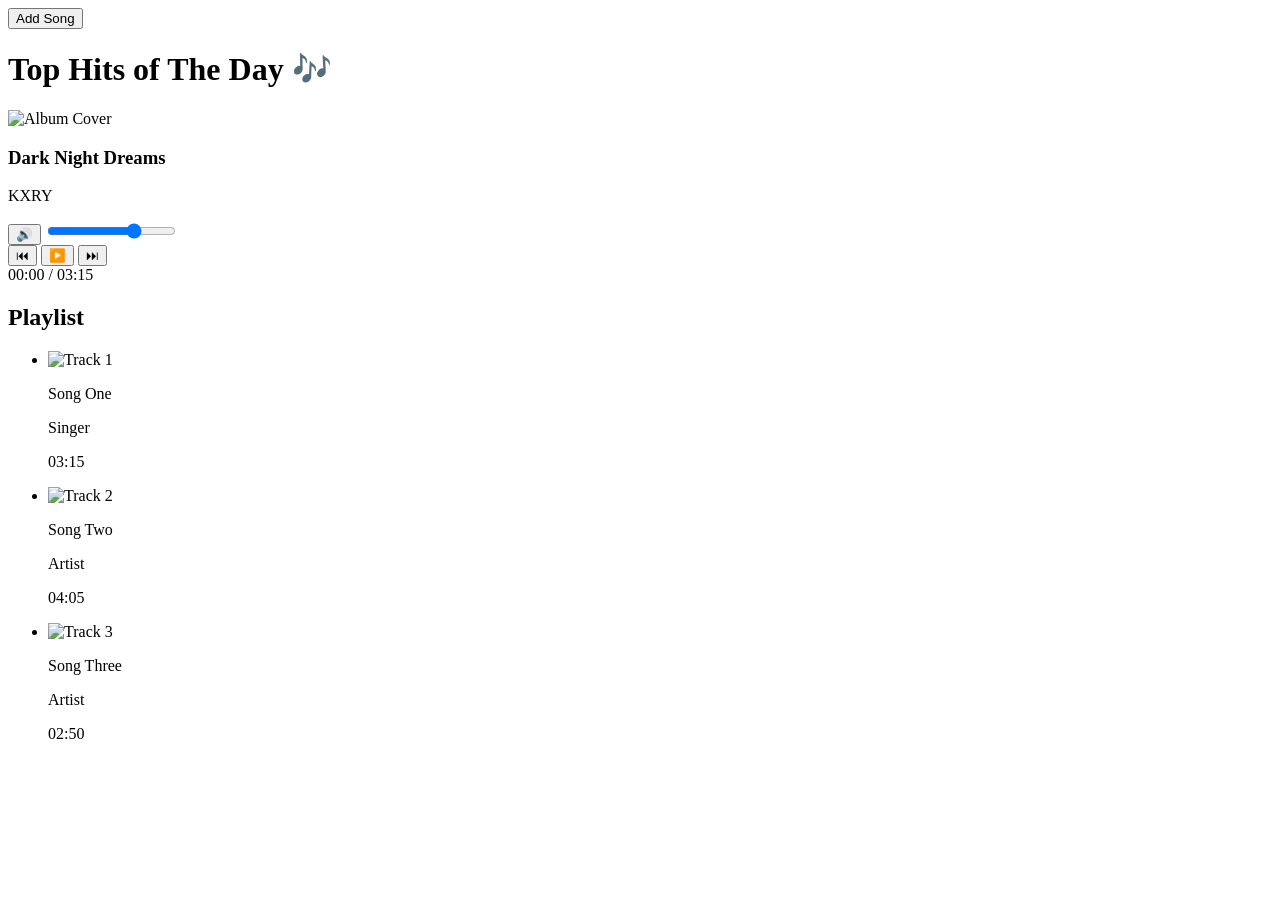
==== index.html @ 48698eaf "Update and rename musicPlayer/html/html.html to index.html" ====
<!DOCTYPE html>
<html lang="fa">
<head>
  <meta charset="UTF-8">
  <meta name="viewport" content="width=device-width, initial-scale=1.0">
  <title>Dark Music Player</title>
  <link rel="stylesheet" href="/css/style.css">
</head>
<body>
  <header>
    <button id="addTrackBtn" class="login-btn">Add Song</button>

    <h1>Top Hits of The Day 🎶</h1>
  </header>

  <main>
    <div class="player-container">
      <audio class="audio" src="/public/music/2.mp3"></audio>
      
      <div class="player-left">
        <div class="album-cover">
          <img id="albumCover" src="/public/image/1.jpg" alt="Album Cover">
        </div>

        <div class="track-info">
          <h3 class="track-title">Dark Night Dreams</h3>
          <p class="artist-name">KXRY</p>
        </div>

        <div class="volume-container">
          <button id="volumeBtn">🔊</button>
          <input type="range" id="volume" min="0" max="100" value="70">
        </div>

        <div class="controls">
          <button class="prev">⏮</button>
          <button class="play">▶️</button>
          <button class="next">⏭</button>
        </div>

        <div class="progress-section">
          <div class="progress-bar">
            <div class="progress"></div>
          </div>
          <div class="time-display">00:00 / 03:15</div>
        </div>
      </div>

      <aside class="playlist">
        <h2>Playlist</h2>
        <ul>
          <li class="liclik" data-src="/public/music/2.mp3">
            <img src="/public/image/2.jpg" alt="Track 1">
            <div class="track-details">
              <p class="track-name">Song One</p>
              <p class="artist-name">Singer</p>
              <p class="track-time">03:15</p>
            </div>
          </li>

          <li class="liclik" data-src="/public/music/3.mp3">
            <img src="/public/image/3.jpg" alt="Track 2">
            <div class="track-details">
              <p class="track-name">Song Two</p>
              <p class="artist-name">Artist</p>
              <p class="track-time">04:05</p>
            </div>
          </li>

          <li class="liclik" data-src="/public/music/3.mp3">
            <img src="/public/image/4.jpg" alt="Track 3">
            <div class="track-details">
              <p class="track-name">Song Three</p>
              <p class="artist-name">Artist</p>
              <p class="track-time">02:50</p>
            </div>
          </li>
        </ul>
      </aside>
    </div>
  </main>

  <div class="music-eye">
    <div class="pupil"></div>
  </div>

  <script src="/js/app.js"></script>
</body>
</html>
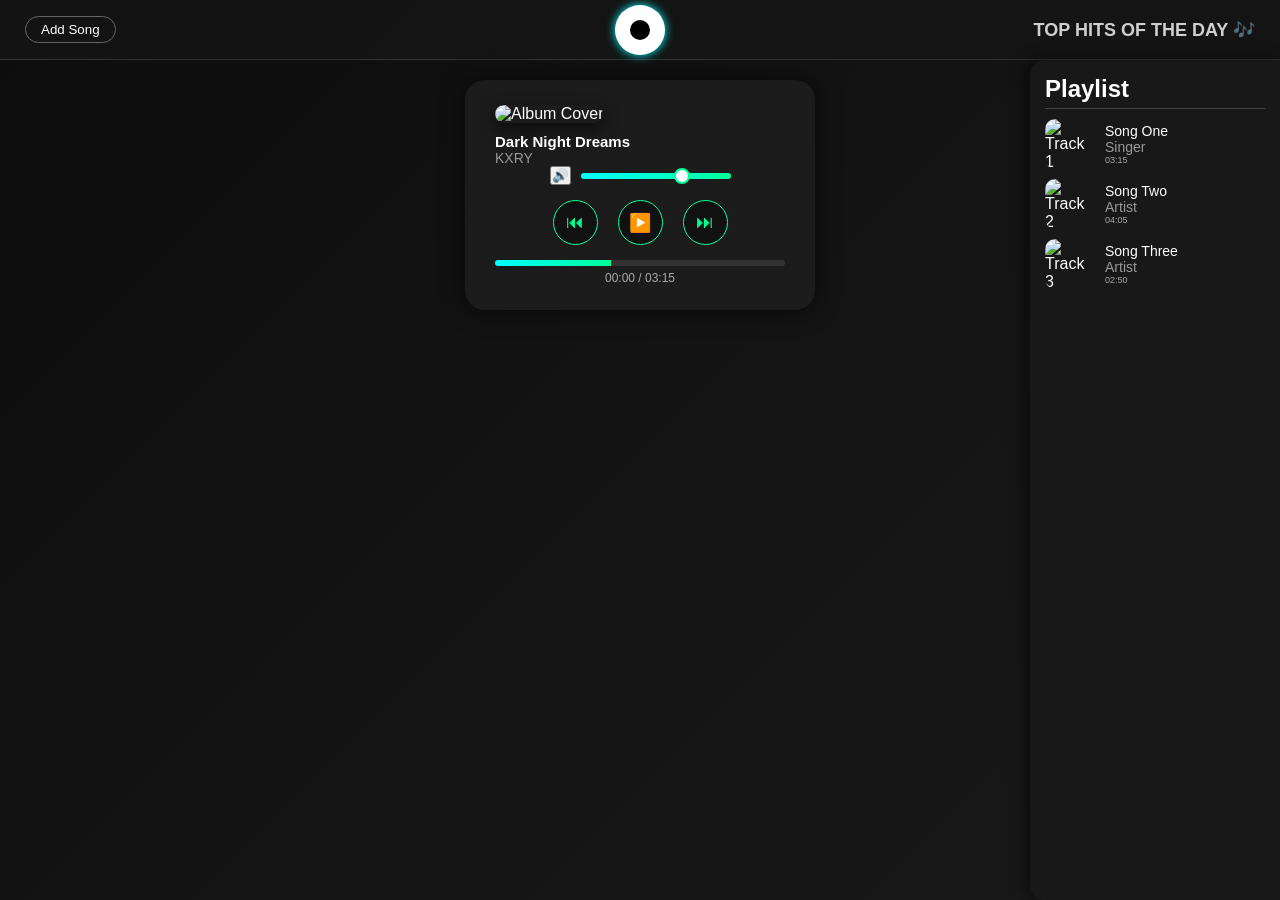
==== commit 1125a61f: "Update index.html" ====
--- a/index.html
+++ b/index.html
@@ -4,7 +4,7 @@
   <meta charset="UTF-8">
   <meta name="viewport" content="width=device-width, initial-scale=1.0">
   <title>Dark Music Player</title>
-  <link rel="stylesheet" href="/css/style.css">
+  <link rel="stylesheet" href="/musicPlayer/css/style.css">
 </head>
 <body>
   <header>
@@ -88,3 +88,5 @@
 </body>
 </html>
 
+
+
--- a/musicPlayer/css/style.css
+++ b/musicPlayer/css/style.css
@@ -0,0 +1,317 @@
+@import url('https://fonts.googleapis.com/css2?family=Poppins:wght@300;500;700&display=swap');
+
+* {
+  margin: 0;
+  padding: 0;
+  box-sizing: border-box;
+  font-family: "Poppins", sans-serif;
+}
+
+body {
+  background: linear-gradient(135deg, #0d0d0d, #1a1a1a);
+  color: #fff;
+  min-height: 100vh;
+  display: flex;
+  flex-direction: column;
+}
+
+/* Header */
+header {
+  position: relative; /* برای قرارگیری چشم داخل هدر */
+  display: flex;
+  align-items: center;
+  justify-content: space-between;
+  padding: 15px 25px;
+  background: rgba(20, 20, 20, 0.9);
+  border-bottom: 1px solid #333;
+  height: 60px;
+}
+
+header h1 {
+  font-size: 18px;
+  color: #cfcfcf;
+  text-transform: uppercase;
+}
+
+.login-btn {
+  background: transparent;
+  border: 1px solid #666;
+  color: #fff;
+  padding: 5px 15px;
+  border-radius: 20px;
+  cursor: pointer;
+  transition: 0.3s;
+}
+
+.login-btn:hover {
+  background: #555;
+}
+
+/* Main Player + Playlist */
+.player-container {
+  display: flex;
+  align-items: flex-start;
+  gap: 20px; /* فاصله بین تصویر پلیر و پلی‌لیست */
+  padding: 20px;
+  justify-content: center;
+}
+
+/* Player Left */
+.player-left {
+  display: flex;
+  flex-direction: column;
+  width: 350px;
+  background: rgba(30, 30, 30, 0.8);
+  padding: 25px 30px;
+  border-radius: 20px;
+  box-shadow: 0 0 25px rgba(0,0,0,0.6);
+}
+
+/* Album Cover */
+.album-cover img {
+  width: 100%;
+  border-radius: 15px;
+  margin-bottom: 10px;
+  box-shadow: 0 5px 15px rgba(0,0,0,0.6);
+}
+
+/* Track Info */
+.track-title {
+  font-size: 15px;
+  color: #fff;
+  overflow: hidden;
+  text-overflow: ellipsis;
+  white-space: nowrap;
+  padding: 0px;
+}
+
+.artist-name {
+  font-size: 14px;
+  color: #999;
+  overflow: hidden;
+  text-overflow: ellipsis;
+  white-space: nowrap;
+  margin-bottom: 0px;
+}
+
+/* Volume */
+.volume-container {
+  display: flex;
+  align-items: center;
+  justify-content: center;
+  margin-bottom: 15px;
+  gap: 10px;
+}
+
+.volume-container input[type=range] {
+  -webkit-appearance: none;
+  width: 150px;
+  height: 6px;
+  background: linear-gradient(90deg, #0ff, #0f9);
+  border-radius: 5px;
+  outline: none;
+}
+
+.volume-container input[type=range]::-webkit-slider-thumb {
+  -webkit-appearance: none;
+  width: 16px;
+  height: 16px;
+  border-radius: 50%;
+  background: #fff;
+  border: 2px solid #0f9;
+  cursor: pointer;
+  transition: 0.2s;
+}
+
+.volume-container input[type=range]::-webkit-slider-thumb:hover {
+  transform: scale(1.2);
+}
+
+/* Controls */
+.controls {
+  display: flex;
+  justify-content: center;
+  gap: 20px;
+  margin-bottom: 15px;
+}
+
+.controls button {
+  background: #111;
+  color: #0f9;
+  border: 1px solid #0f9;
+  border-radius: 50%;
+  width: 45px;
+  height: 45px;
+  font-size: 18px;
+  cursor: pointer;
+  transition: 0.3s;
+}
+
+.controls button:hover {
+  background: #0f9;
+  color: #000;
+}
+
+/* Progress Bar */
+.progress-section {
+  display: flex;
+  flex-direction: column;
+  align-items: center;
+}
+
+.progress-bar {
+  width: 100%;
+  height: 6px;
+  background: #333;
+  border-radius: 10px;
+  overflow: hidden;
+  margin-bottom: 5px;
+}
+
+.progress {
+  width: 40%;
+  height: 100%;
+  background: linear-gradient(90deg, #0ff, #0f9);
+}
+
+.time-display {
+  font-size: 12px;
+  color: #aaa;
+}
+
+/* Playlist Right */
+.playlist {
+  position: fixed; 
+  top: 60px;       /* پایین هدر */
+  right: 0;        /* کنار راست صفحه */
+  height: calc(100vh - 60px);
+  width: 250px;
+  overflow-y: auto;
+  background: rgba(25, 25, 25, 0.95);
+  border-radius: 15px 0 0 15px;
+  padding: 15px;
+  box-shadow: -5px 0 15px rgba(0,0,0,0.5);
+  z-index: 1000;
+}
+
+.playlist h2 {
+  margin-bottom: 10px;
+  border-bottom: 1px solid #444;
+  padding-bottom: 5px;
+}
+
+.playlist ul {
+  list-style: none;
+  padding: 0;
+  margin: 0;
+}
+
+.playlist ul li {
+  display: flex;
+  gap: 10px;
+  margin-bottom: 10px;
+  cursor: pointer;
+  align-items: center;
+  transition: 0.3s;
+}
+
+.playlist ul li img {
+  width: 50px;
+  height: 50px;
+  border-radius: 10px;
+  object-fit: cover;
+}
+
+.track-details {
+  display: flex;
+  flex-direction: column;
+}
+
+.track-name {
+  color: #fff;
+  font-size: 14px;
+ 
+}
+
+.track-time {
+  color: #aaa;
+  font-size: 9px;
+}
+
+.playlist ul li:hover {
+  background: rgba(0, 255, 255, 0.1);
+  border-radius: 8px;
+  transform: scale(1.02);
+  transition: all 0.3s ease;
+}
+
+/* Scrollbar پلی‌لیست */
+.playlist::-webkit-scrollbar {
+  width: 10px;
+}
+
+.playlist::-webkit-scrollbar-track {
+  background: rgba(255,255,255,0.05);
+  border-radius: 10px;
+}
+
+.playlist::-webkit-scrollbar-thumb {
+  background: linear-gradient(180deg, #0ff, #0f9);
+  border-radius: 10px;
+  transition: 0.3s;
+}
+
+.playlist::-webkit-scrollbar-thumb:hover {
+  background: linear-gradient(180deg, #0f9, #0ff);
+}
+
+/* چشم روی هدر */
+.music-eye {
+  position: absolute; /* داخل هدر */
+  top: 5px;
+  left: 50%;
+  transform: translateX(-50%);
+  width: 50px;
+  height: 50px;
+  border-radius: 50%;
+  background: #fff;
+  display: flex;
+  align-items: center;
+  justify-content: center;
+  box-shadow: 0 0 10px #0ff;
+  overflow: hidden; /* برای محدود کردن حرکت مردمک */
+  z-index: 1000;
+}
+
+.music-eye .pupil {
+  width: 20px;
+  height: 20px;
+  background: #000;
+  border-radius: 50%;
+  position: relative;
+  transition: 0.05s linear;
+}
+
+
+
+
+@keyframes look-around {
+  0% { transform: translate(0, 0); }
+  25% { transform: translate(10px, 0); }
+  50% { transform: translate(10px, 10px); }
+  75% { transform: translate(0, 10px); }
+  100% { transform: translate(0, 0); }
+}
+
+
+
+.dancing-dude {
+  position: fixed;
+  top: 10px;
+  left: 50%;
+  transform: translateX(-50%);
+  width: 60px;
+  height: 100px;
+  transition: transform 0.1s ease-out;
+  z-index: 1000;
+}
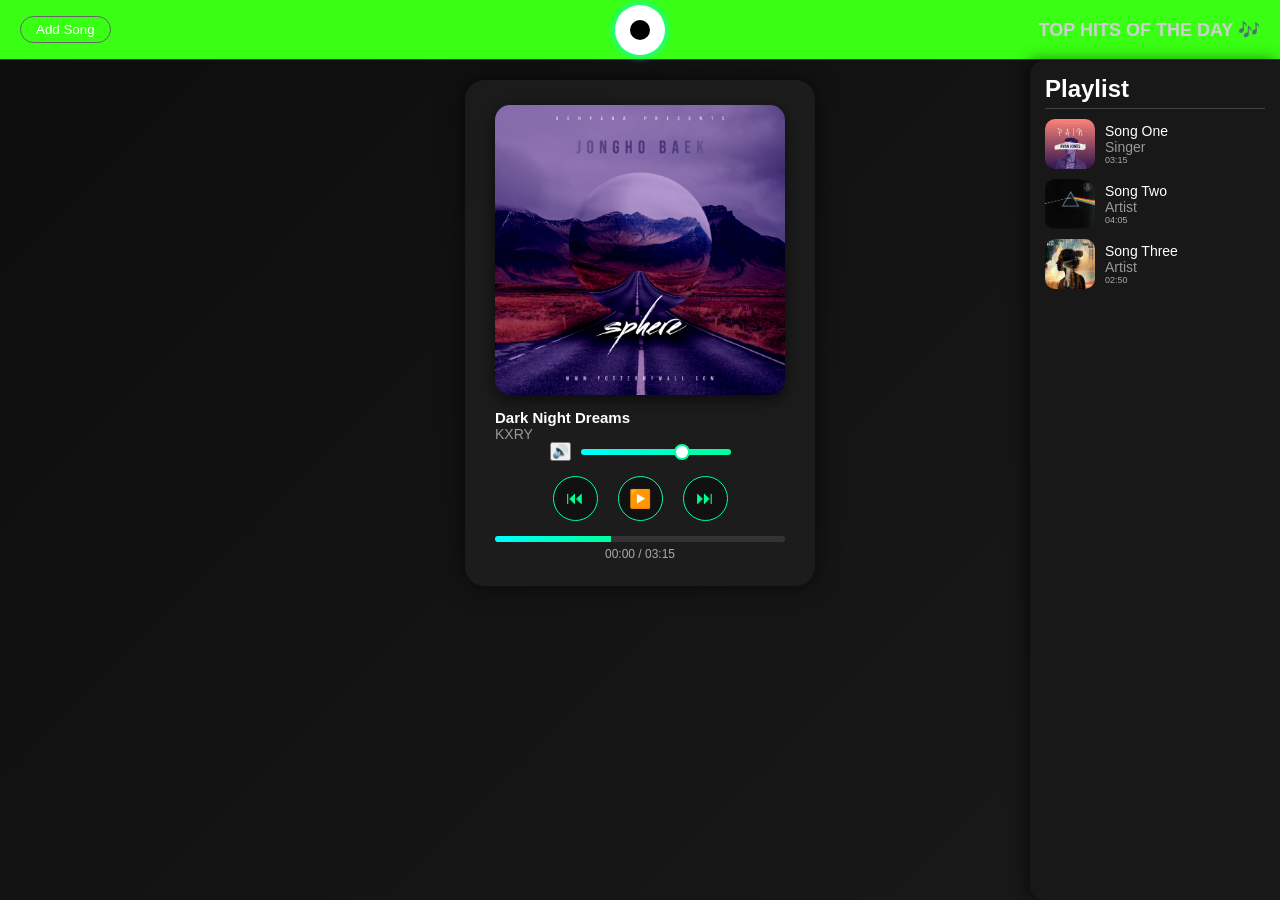
==== commit cb6239c3: "commit 1" ====
--- a/index.html
+++ b/index.html
@@ -1,92 +1,89 @@
-<!DOCTYPE html>
-<html lang="fa">
-<head>
-  <meta charset="UTF-8">
-  <meta name="viewport" content="width=device-width, initial-scale=1.0">
-  <title>Dark Music Player</title>
-  <link rel="stylesheet" href="/musicPlayer/css/style.css">
-</head>
-<body>
-  <header>
-    <button id="addTrackBtn" class="login-btn">Add Song</button>
-
-    <h1>Top Hits of The Day 🎶</h1>
-  </header>
-
-  <main>
-    <div class="player-container">
-      <audio class="audio" src="/public/music/2.mp3"></audio>
-      
-      <div class="player-left">
-        <div class="album-cover">
-          <img id="albumCover" src="/public/image/1.jpg" alt="Album Cover">
-        </div>
-
-        <div class="track-info">
-          <h3 class="track-title">Dark Night Dreams</h3>
-          <p class="artist-name">KXRY</p>
-        </div>
-
-        <div class="volume-container">
-          <button id="volumeBtn">🔊</button>
-          <input type="range" id="volume" min="0" max="100" value="70">
-        </div>
-
-        <div class="controls">
-          <button class="prev">⏮</button>
-          <button class="play">▶️</button>
-          <button class="next">⏭</button>
-        </div>
-
-        <div class="progress-section">
-          <div class="progress-bar">
-            <div class="progress"></div>
-          </div>
-          <div class="time-display">00:00 / 03:15</div>
-        </div>
-      </div>
-
-      <aside class="playlist">
-        <h2>Playlist</h2>
-        <ul>
-          <li class="liclik" data-src="/public/music/2.mp3">
-            <img src="/public/image/2.jpg" alt="Track 1">
-            <div class="track-details">
-              <p class="track-name">Song One</p>
-              <p class="artist-name">Singer</p>
-              <p class="track-time">03:15</p>
-            </div>
-          </li>
-
-          <li class="liclik" data-src="/public/music/3.mp3">
-            <img src="/public/image/3.jpg" alt="Track 2">
-            <div class="track-details">
-              <p class="track-name">Song Two</p>
-              <p class="artist-name">Artist</p>
-              <p class="track-time">04:05</p>
-            </div>
-          </li>
-
-          <li class="liclik" data-src="/public/music/3.mp3">
-            <img src="/public/image/4.jpg" alt="Track 3">
-            <div class="track-details">
-              <p class="track-name">Song Three</p>
-              <p class="artist-name">Artist</p>
-              <p class="track-time">02:50</p>
-            </div>
-          </li>
-        </ul>
-      </aside>
-    </div>
-  </main>
-
-  <div class="music-eye">
-    <div class="pupil"></div>
-  </div>
-
-  <script src="/js/app.js"></script>
-</body>
-</html>
-
-
-
+<!DOCTYPE html>
+<html lang="fa">
+<head>
+  <meta charset="UTF-8">
+  <meta name="viewport" content="width=device-width, initial-scale=1.0">
+  <title>Dark Music Player</title>
+  <link rel="stylesheet" href="style.css">
+</head>
+<body>
+  <header>
+    <button id="addTrackBtn" class="login-btn">Add Song</button>
+
+    <h1>Top Hits of The Day 🎶</h1>
+  </header>
+
+  <main>
+    <div class="player-container">
+      <audio class="audio" src="2.mp3"></audio>
+      
+      <div class="player-left">
+        <div class="album-cover">
+          <img id="albumCover" src="1.jpg" alt="Album Cover">
+        </div>
+
+        <div class="track-info">
+          <h3 class="track-title">Dark Night Dreams</h3>
+          <p class="artist-name">KXRY</p>
+        </div>
+
+        <div class="volume-container">
+          <button id="volumeBtn">🔊</button>
+          <input type="range" id="volume" min="0" max="100" value="70">
+        </div>
+
+        <div class="controls">
+          <button class="prev">⏮</button>
+          <button class="play">▶️</button>
+          <button class="next">⏭</button>
+        </div>
+
+        <div class="progress-section">
+          <div class="progress-bar">
+            <div class="progress"></div>
+          </div>
+          <div class="time-display">00:00 / 03:15</div>
+        </div>
+      </div>
+
+      <aside class="playlist">
+        <h2>Playlist</h2>
+        <ul>
+          <li class="liclik" data-src="2.mp3">
+            <img src="2.jpg" alt="Track 1">
+            <div class="track-details">
+              <p class="track-name">Song One</p>
+              <p class="artist-name">Singer</p>
+              <p class="track-time">03:15</p>
+            </div>
+          </li>
+
+          <li class="liclik" data-src="3.mp3">
+            <img src="3.jpg" alt="Track 2">
+            <div class="track-details">
+              <p class="track-name">Song Two</p>
+              <p class="artist-name">Artist</p>
+              <p class="track-time">04:05</p>
+            </div>
+          </li>
+
+          <li class="liclik" data-src="3.mp3">
+            <img src="4.jpg" alt="Track 3">
+            <div class="track-details">
+              <p class="track-name">Song Three</p>
+              <p class="artist-name">Artist</p>
+              <p class="track-time">02:50</p>
+            </div>
+          </li>
+        </ul>
+      </aside>
+    </div>
+  </main>
+
+  <div class="music-eye">
+    <div class="pupil"></div>
+  </div>
+
+  <script src="app.js"></script>
+</body>
+</html>
--- a/style.css
+++ b/style.css
@@ -0,0 +1,492 @@
+@import url('https://fonts.googleapis.com/css2?family=Poppins:wght@300;500;700&display=swap');
+
+* {
+  margin: 0;
+  padding: 0;
+  box-sizing: border-box;
+  font-family: "Poppins", sans-serif;
+}
+
+body {
+  background: linear-gradient(135deg, #0d0d0d, #1a1a1a);
+  color: #fff;
+  min-height: 100vh;
+  display: flex;
+  flex-direction: column;
+}
+
+/* Header */
+header {
+  position: relative; /* برای قرارگیری چشم داخل هدر */
+  display: flex;
+  align-items: center;
+  justify-content: space-between;
+  padding: 15px 25px;
+  background: rgba(20, 20, 20, 0.9);
+  border-bottom: 1px solid #333;
+  height: 60px;
+}
+
+header h1 {
+  font-size: 18px;
+  color: #cfcfcf;
+  text-transform: uppercase;
+}
+
+.login-btn {
+  background: transparent;
+  border: 1px solid #666;
+  color: #fff;
+  padding: 5px 15px;
+  border-radius: 20px;
+  cursor: pointer;
+  transition: 0.3s;
+}
+
+.login-btn:hover {
+  background: #555;
+}
+
+/* Main Player + Playlist */
+.player-container {
+  display: flex;
+  align-items: flex-start;
+  gap: 20px; /* فاصله بین تصویر پلیر و پلی‌لیست */
+  padding: 20px;
+  justify-content: center;
+}
+
+/* Player Left */
+.player-left {
+  display: flex;
+  flex-direction: column;
+  width: 350px;
+  background: rgba(30, 30, 30, 0.8);
+  padding: 25px 30px;
+  border-radius: 20px;
+  box-shadow: 0 0 25px rgba(0,0,0,0.6);
+}
+
+/* Album Cover */
+.album-cover img {
+  width: 100%;
+  border-radius: 15px;
+  margin-bottom: 10px;
+  box-shadow: 0 5px 15px rgba(0,0,0,0.6);
+}
+
+/* Track Info */
+.track-title {
+  font-size: 15px;
+  color: #fff;
+  overflow: hidden;
+  text-overflow: ellipsis;
+  white-space: nowrap;
+  padding: 0px;
+}
+
+.artist-name {
+  font-size: 14px;
+  color: #999;
+  overflow: hidden;
+  text-overflow: ellipsis;
+  white-space: nowrap;
+  margin-bottom: 0px;
+}
+
+/* Volume */
+.volume-container {
+  display: flex;
+  align-items: center;
+  justify-content: center;
+  margin-bottom: 15px;
+  gap: 10px;
+}
+
+.volume-container input[type=range] {
+  -webkit-appearance: none;
+  width: 150px;
+  height: 6px;
+  background: linear-gradient(90deg, #0ff, #0f9);
+  border-radius: 5px;
+  outline: none;
+}
+
+.volume-container input[type=range]::-webkit-slider-thumb {
+  -webkit-appearance: none;
+  width: 16px;
+  height: 16px;
+  border-radius: 50%;
+  background: #fff;
+  border: 2px solid #0f9;
+  cursor: pointer;
+  transition: 0.2s;
+}
+
+.volume-container input[type=range]::-webkit-slider-thumb:hover {
+  transform: scale(1.2);
+}
+
+/* Controls */
+.controls {
+  display: flex;
+  justify-content: center;
+  gap: 20px;
+  margin-bottom: 15px;
+}
+
+.controls button {
+  background: #111;
+  color: #0f9;
+  border: 1px solid #0f9;
+  border-radius: 50%;
+  width: 45px;
+  height: 45px;
+  font-size: 18px;
+  cursor: pointer;
+  transition: 0.3s;
+}
+
+.controls button:hover {
+  background: #0f9;
+  color: #000;
+}
+
+/* Progress Bar */
+.progress-section {
+  display: flex;
+  flex-direction: column;
+  align-items: center;
+}
+
+.progress-bar {
+  width: 100%;
+  height: 6px;
+  background: #333;
+  border-radius: 10px;
+  overflow: hidden;
+  margin-bottom: 5px;
+}
+
+.progress {
+  width: 40%;
+  height: 100%;
+  background: linear-gradient(90deg, #0ff, #0f9);
+}
+
+.time-display {
+  font-size: 12px;
+  color: #aaa;
+}
+
+/* Playlist Right */
+.playlist {
+  position: fixed; 
+  top: 60px;       /* پایین هدر */
+  right: 0;        /* کنار راست صفحه */
+  height: calc(100vh - 60px);
+  width: 250px;
+  overflow-y: auto;
+  background: rgba(25, 25, 25, 0.95);
+  border-radius: 15px 0 0 15px;
+  padding: 15px;
+  box-shadow: -5px 0 15px rgba(0,0,0,0.5);
+  z-index: 1000;
+}
+
+.playlist h2 {
+  margin-bottom: 10px;
+  border-bottom: 1px solid #444;
+  padding-bottom: 5px;
+}
+
+.playlist ul {
+  list-style: none;
+  padding: 0;
+  margin: 0;
+}
+
+.playlist ul li {
+  display: flex;
+  gap: 10px;
+  margin-bottom: 10px;
+  cursor: pointer;
+  align-items: center;
+  transition: 0.3s;
+}
+
+.playlist ul li img {
+  width: 50px;
+  height: 50px;
+  border-radius: 10px;
+  object-fit: cover;
+}
+
+.track-details {
+  display: flex;
+  flex-direction: column;
+}
+
+.track-name {
+  color: #fff;
+  font-size: 14px;
+ 
+}
+
+.track-time {
+  color: #aaa;
+  font-size: 9px;
+}
+
+.playlist ul li:hover {
+  background: rgba(0, 255, 255, 0.1);
+  border-radius: 8px;
+  transform: scale(1.02);
+  transition: all 0.3s ease;
+}
+
+/* Scrollbar پلی‌لیست */
+.playlist::-webkit-scrollbar {
+  width: 10px;
+}
+
+.playlist::-webkit-scrollbar-track {
+  background: rgba(255,255,255,0.05);
+  border-radius: 10px;
+}
+
+.playlist::-webkit-scrollbar-thumb {
+  background: linear-gradient(180deg, #0ff, #0f9);
+  border-radius: 10px;
+  transition: 0.3s;
+}
+
+.playlist::-webkit-scrollbar-thumb:hover {
+  background: linear-gradient(180deg, #0f9, #0ff);
+}
+
+/* چشم روی هدر */
+.music-eye {
+  position: absolute; /* داخل هدر */
+  top: 5px;
+  left: 50%;
+  transform: translateX(-50%);
+  width: 50px;
+  height: 50px;
+  border-radius: 50%;
+  background: #fff;
+  display: flex;
+  align-items: center;
+  justify-content: center;
+  box-shadow: 0 0 10px #0ff;
+  overflow: hidden; /* برای محدود کردن حرکت مردمک */
+  z-index: 1000;
+}
+
+.music-eye .pupil {
+  width: 20px;
+  height: 20px;
+  background: #000;
+  border-radius: 50%;
+  position: relative;
+  transition: 0.05s linear;
+}
+
+
+
+
+@keyframes look-around {
+  0% { transform: translate(0, 0); }
+  25% { transform: translate(10px, 0); }
+  50% { transform: translate(10px, 10px); }
+  75% { transform: translate(0, 10px); }
+  100% { transform: translate(0, 0); }
+}
+
+
+
+.dancing-dude {
+  position: fixed;
+  top: 10px;
+  left: 50%;
+  transform: translateX(-50%);
+  width: 60px;
+  height: 100px;
+  transition: transform 0.1s ease-out;
+  z-index: 1000;
+}
+
+/* ✅ پایه (دسکتاپ به صورت پیش‌فرض) */
+body {
+  font-family: Arial, sans-serif;
+  margin: 0;
+  padding: 0;
+}
+
+/* مثال برای هدر و منو */
+header {
+  background-color: #39FF14;
+  color: #000;
+  padding: 20px;
+  text-align: center;
+}
+
+nav {
+  display: flex;
+  justify-content: center;
+  gap: 20px;
+}
+
+nav a {
+  text-decoration: none;
+  color: black;
+  font-weight: bold;
+}
+
+/* ✅ برای تبلت‌ها (عرض بین 768 تا 1024px) */
+@media screen and (max-width: 1024px) {
+  header {
+    font-size: 22px;
+  }
+
+  nav {
+    gap: 10px;
+  }
+}
+
+/* ✅ برای موبایل‌ها (عرض کمتر از 768px) */
+@media screen and (max-width: 768px) {
+  header {
+    padding: 15px;
+    font-size: 18px;
+  }
+
+  nav {
+    flex-direction: column;
+    align-items: center;
+  }
+
+  nav a {
+    padding: 8px 0;
+    font-size: 16px;
+  }
+}
+
+/* ------------------------------- */
+/* 🔹 ریسپانسیو برای تبلت‌ها (max-width: 1024px) */
+/* ------------------------------- */
+@media screen and (max-width: 1024px) {
+  .player-container {
+    flex-direction: column;
+    align-items: center;
+    padding: 15px;
+  }
+
+  .player-left {
+    width: 80%;
+  }
+
+  .playlist {
+    position: relative;
+    top: 0;
+    right: 0;
+    width: 90%;
+    height: auto;
+    margin-top: 20px;
+    border-radius: 15px;
+    box-shadow: 0 0 10px rgba(0,0,0,0.5);
+  }
+}
+
+
+/* ------------------------------- */
+/* 🔹 ریسپانسیو برای موبایل‌ها (max-width: 768px) */
+/* ------------------------------- */
+@media screen and (max-width: 768px) {
+  header {
+    flex-direction: column;
+    height: auto;
+    gap: 10px;
+    padding: 10px;
+  }
+
+  header h1 {
+    font-size: 16px;
+    text-align: center;
+  }
+
+  .login-btn {
+    font-size: 14px;
+    padding: 5px 10px;
+  }
+
+  .music-eye {
+    width: 35px;
+    height: 35px;
+    top: 10px;
+  }
+
+  .music-eye .pupil {
+    width: 14px;
+    height: 14px;
+  }
+
+  .player-left {
+    width: 95%;
+    padding: 15px;
+  }
+
+  .controls button {
+    width: 40px;
+    height: 40px;
+    font-size: 16px;
+  }
+
+  .volume-container input[type=range] {
+    width: 100px;
+  }
+
+  .playlist {
+    width: 95%;
+    margin-top: 15px;
+    position: relative;
+    height: auto;
+  }
+}
+
+
+/* ------------------------------- */
+/* 🔹 برای موبایل‌های خیلی کوچک (max-width: 480px) */
+/* ------------------------------- */
+@media screen and (max-width: 480px) {
+  header h1 {
+    font-size: 14px;
+  }
+
+  .track-title {
+    font-size: 13px;
+  }
+
+  .artist-name {
+    font-size: 12px;
+  }
+
+  .controls button {
+    width: 35px;
+    height: 35px;
+    font-size: 14px;
+  }
+
+  .playlist ul li img {
+    width: 40px;
+    height: 40px;
+  }
+
+  .playlist h2 {
+    font-size: 16px;
+  }
+
+  .playlist ul li {
+    gap: 8px;
+  }
+}
